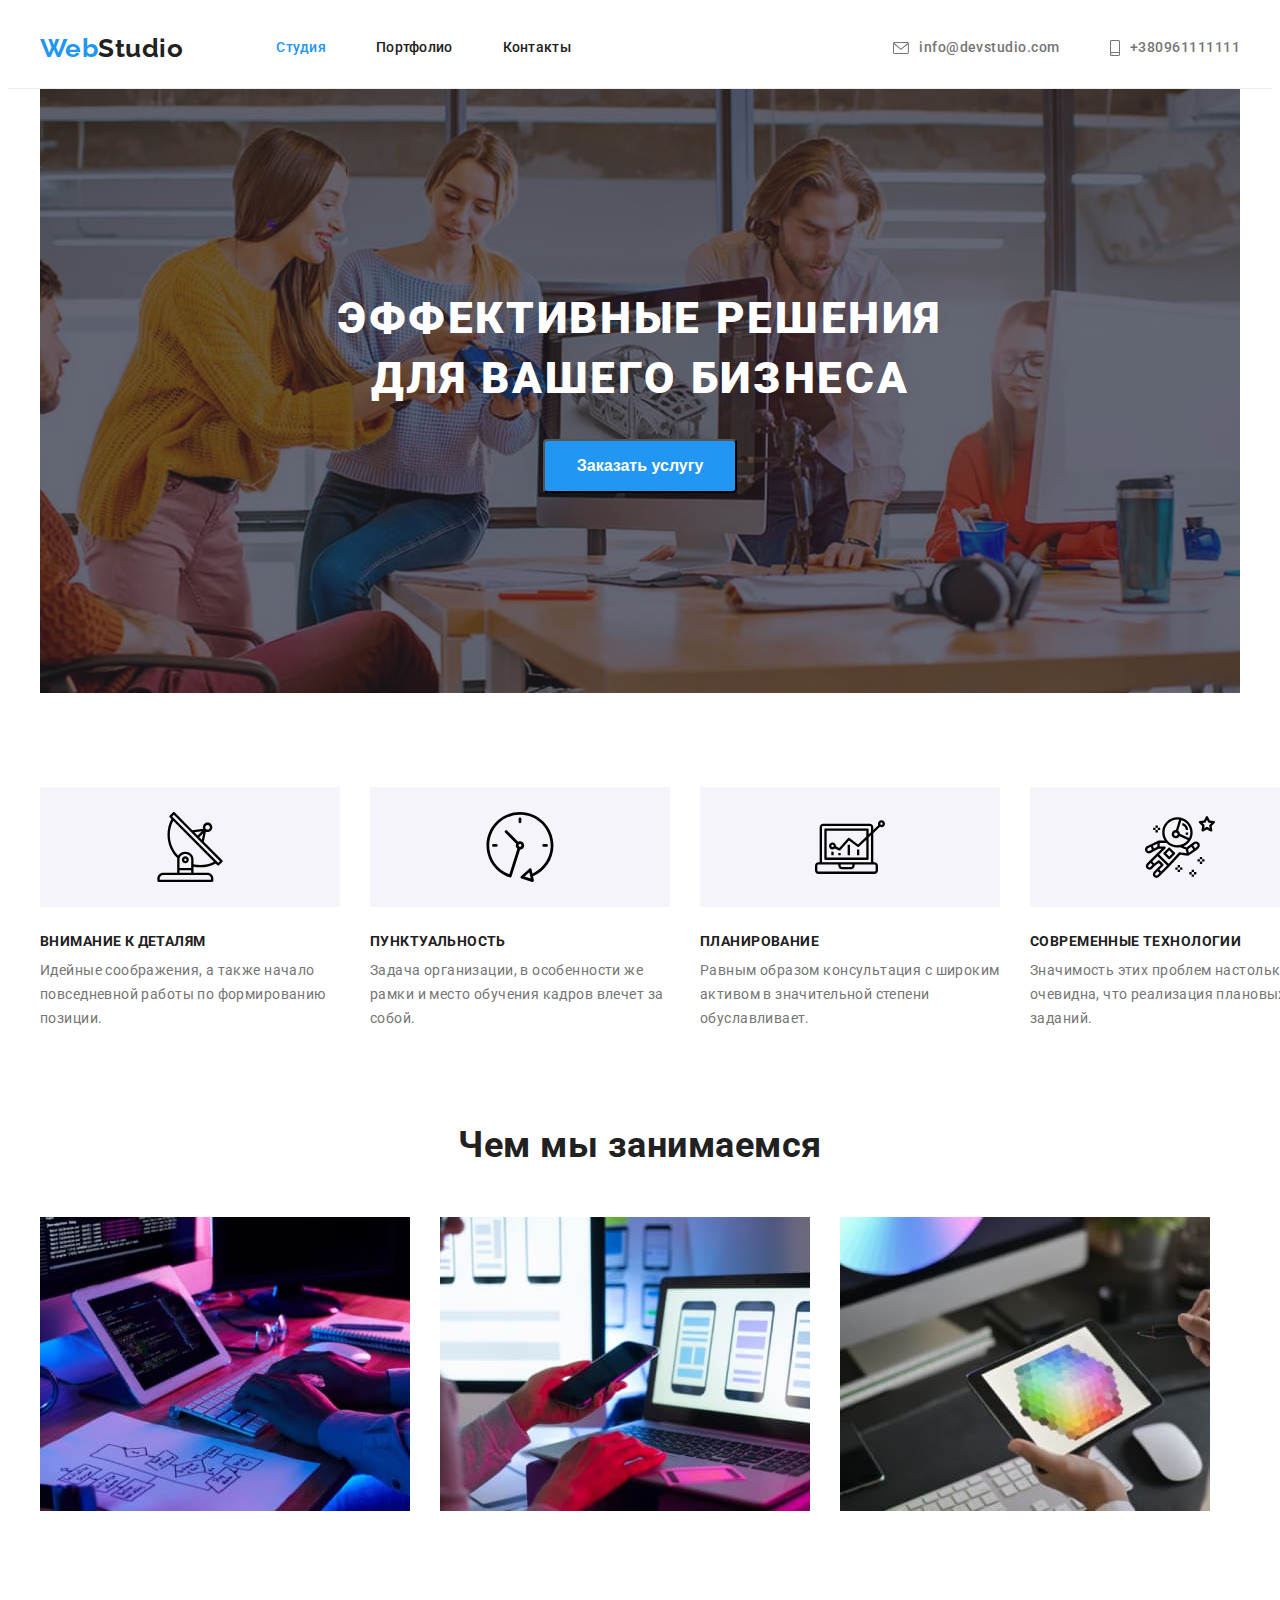
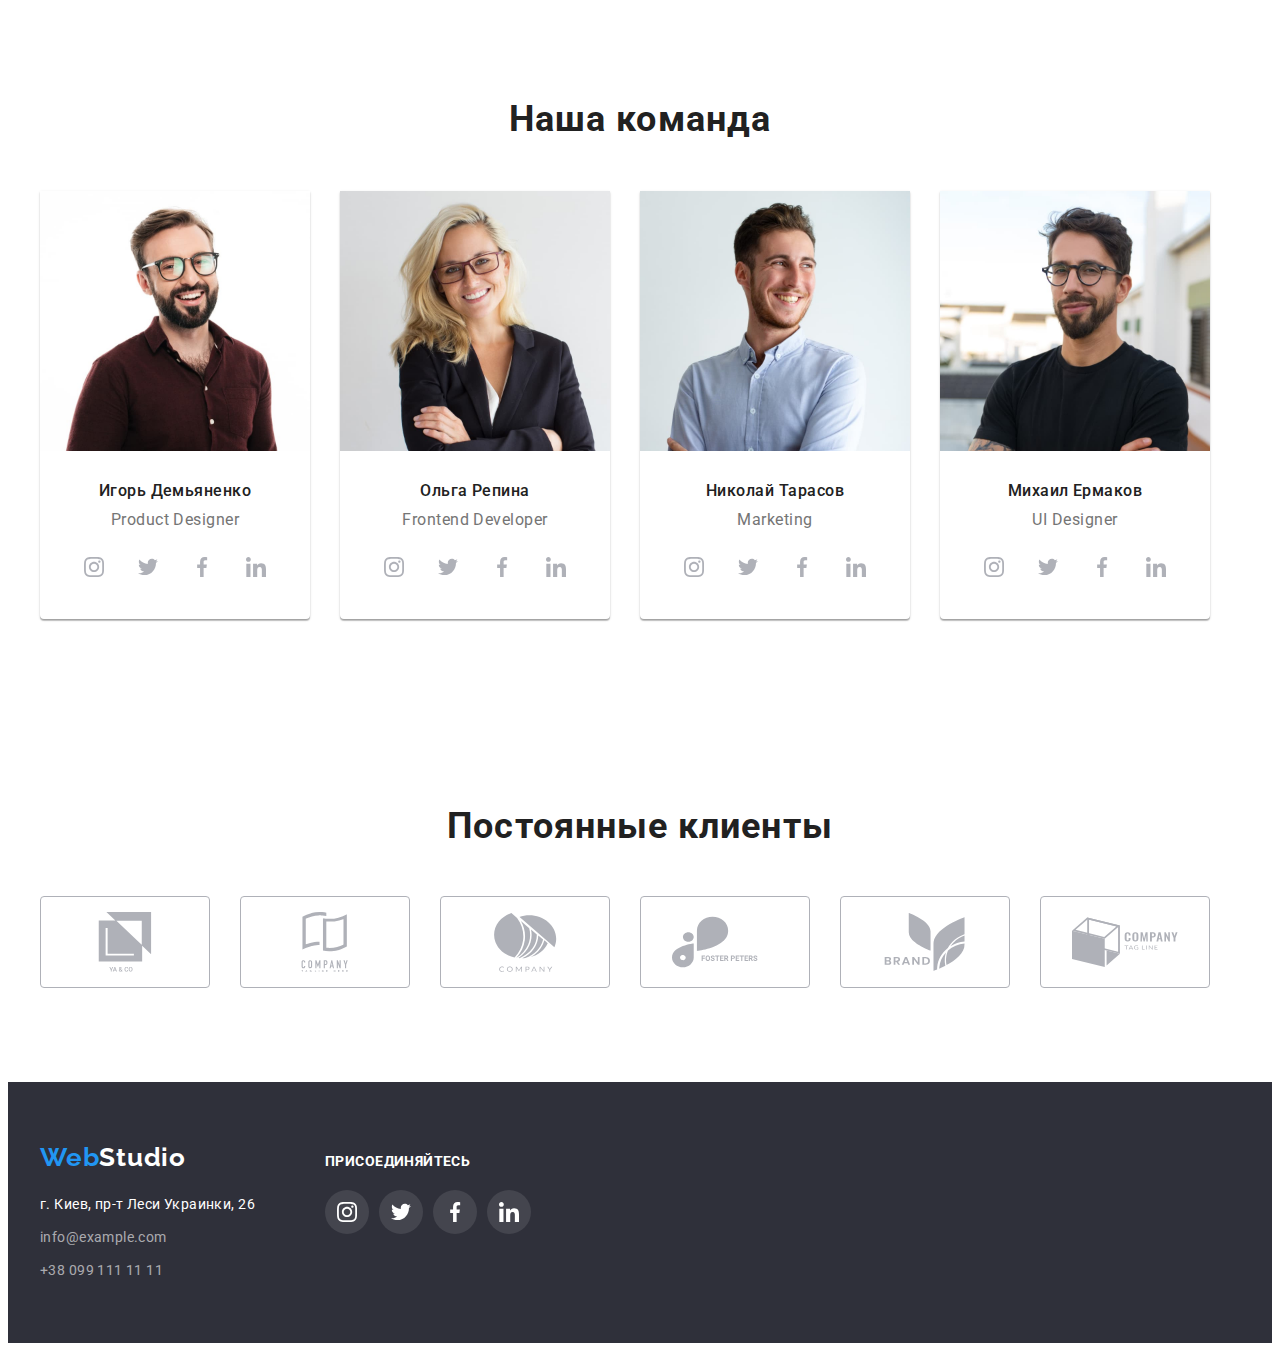
==== index.html @ 0e02078e "start" ====
<!DOCTYPE html>
<html lang="ru">

<head>
    <meta charset="UTF-8">
    <meta http-equiv="X-UA-Compatible" content="IE=edge">
    <meta name="viewport" content="width=device-width, initial-scale=1.0">
    <title>Document</title>
    <link rel="preconnect" href="https://fonts.gstatic.com">
    <link
        href="https://fonts.googleapis.com/css2?family=Raleway:wght@700&family=Roboto:wght@400;500;700;900&display=swap"
        rel="stylesheet">
    <link rel="stylesheet" href="https://cdnjs.cloudflare.com/ajax/libs/modern-normalize/1.1.0/modern-normalize.min.css"
        integrity="sha512-wpPYUAdjBVSE4KJnH1VR1HeZfpl1ub8YT/NKx4PuQ5NmX2tKuGu6U/JRp5y+Y8XG2tV+wKQpNHVUX03MfMFn9Q=="
        crossorigin="anonymous" referrerpolicy="no-referrer" />
    <link rel="stylesheet" href="./css/styles.css" />
</head>

<body>
    <header class="page-header">
        <div class="container main-nav">
            <a href="./index.html" class="logo">
                <span class="logo-accent">Web</span>Studio
            </a>
            <nav>
                <ul class="site-nav list">
                    <li class="item"><a href="" class="link current">Студия</a></li>
                    <li class="item"><a href="./portfolio.html" class="link">Портфолио</a></li>
                    <li class="item"><a href="" class="link">Контакты</a></li>
                </ul>
            </nav>
        <ul class="auth-link">
            <li class="item">
                <a href="mailto:info@devstudio.com" class="link">
                    <svg class="mailto">
                        <use href="./images/sprite.svg#icon-envelope-hover"></use>
                    </svg>
                    info@devstudio.com
                </a>
            </li>
            <li class="item">
                <a href="tel:+380961111111" class="link">
                    <svg class="phone">
                        <use href="./images/sprite.svg#icon-smartphone"></use>
                    </svg>
                    +380961111111
                </a>
            </li>
        </ul>
        </div>
    </header>
    <main>
        <section class="hero">
            <div class="container hero-container">
                <h1 class="hero-title">Эффективные решения<br>для вашего бизнеса</h1>
                <button type="button" class="button">Заказать услугу</button>
            </div>
        </section>
        
        
        <section class="features section">
            <div class="container">
                <ul class="moment">
                    <li class="item">
                        <div class="features-box">
                            <svg class="features-icon">
                                <use href="./images/sprite.svg#icon-antenna-1">
                             </use>
                            </svg>
                        </div>
                        <h3 class="features-title">Внимание к деталям</h3>
                        <p class="features-description">
                            Идейные соображения, а также начало повседневной работы по
                            формированию позиции.
                        </p>
                    </li>
                    <li class="item icon-clock">
                        <div class="features-box">
                            <svg class="features-icon">
                                <use href="./images/sprite.svg#icon-clock-1"></use>
                            </svg>
                        </div>
                        <h3 class="features-title">Пунктуальность</h3>
                        <p class="features-description">
                            Задача организации, в особенности же рамки и место обучения кадров
                            влечет за собой.
                        </p>
                    </li>
                    <li class="item icon-diagram">
                        <div class="features-box">
                            <svg class="features-icon">
                                <use href="./images/sprite.svg#icon-diagram-1"></use>
                            </svg>
                        </div>
                        <h3 class="features-title">Планирование</h3>
                        <p class="features-description">
                            Равным образом консультация с широким активом в значительной
                            степени обуславливает.
                        </p>
                    </li>
                    <li class="item icon-astronaut">
                        <div class="features-box">
                            <svg class="features-icon">
                                <use href="./images/sprite.svg#icon-astronaut-1"></use>
                            </svg>
                        </div>
                        <h3 class="features-title">Современные технологии</h3>
                        <p class="features-description">
                            Значимость этих проблем настолько очевидна, что реализация
                            плановых заданий.
                        </p>
                    </li>
                </ul>
            </div>
        </section>
            <section class="work section">
                <div class="container">
                    <h2 class="section-title">Чем мы занимаемся</h2>
                    <ul class="section-container">
                        <li class="work-img">
                            <img src="./images/keyboard.jpg" alt="клавиатура" width="370" />
                        </li>
                        <li class="work-img">
                            <img src="./images/mobile.jpg" alt="мобила" width="370" />
                        </li>
                        <li class="work-img">
                            <img src="./images/tablet.jpg" alt="планшет" width="370" />
                        </li>
                    </ul>
                </div>
            </section>

        <section class="our-team section">
            <div class="container">
                <h2 class="our-team-title">Наша команда</h2>
                <ul class="our-team-container">
                    <li class="our-team-men">
                        <img src="./images/demiynenko.jpg" alt="демьяненко" width="270" />
                        <div class="our-team-info">
                            <h3 class="our-team-name">Игорь Демьяненко</h3>
                            <p class="our-team-job">Product Designer</p>
                            <ul class="our-team social-list list">
                                <li class="social-item">
                                    <a href="" class="social-link link">
                                        <svg class="social-icon">
                                            <use href="./images/sprite.svg#icon-instagram-2">
                                            </use>
                                        </svg>
                                    </a>
                                </li>
                                <li class="social-item">
                                    <a href="" class="social-link link">
                                        <svg class="social-icon">
                                            <use href="./images/sprite.svg#icon-twitter-1">
                                            </use>
                                        </svg>
                                    </a>
                                </li>
                                <li class="social-item">
                                    <a href="" class="social-link link">
                                        <svg class="social-icon">
                                            <use href="./images/sprite.svg#icon-facebook-1">
                                            </use>
                                        </svg>
                                    </a>
                                </li>
                                <li class="social-item">
                                    <a href="" class="social-link link">
                                        <svg class="social-icon">
                                            <use href="./images/sprite.svg#icon-linkedin-1">
                                            </use>
                                        </svg>
                                    </a>
                                </li>
                            </ul>
                        </div>
                    </li>
                    <li class="our-team-men">
                        <img src="./images/repina.jpg" alt="репина" width="270" />
                        <div class="our-team-info">
                            <h3 class="our-team-name">Ольга Репина</h3>
                            <p class="our-team-job">Frontend Developer</p>
                            <ul class="our-team social-list list">
                                <li class="social-item">
                                    <a href="" class="social-link link">
                                        <svg class="social-icon">
                                            <use href="./images/sprite.svg#icon-instagram-2">
                                            </use>
                                        </svg>
                                    </a>
                                </li>
                                <li class="social-item">
                                    <a href="" class="social-link link">
                                        <svg class="social-icon">
                                            <use href="./images/sprite.svg#icon-twitter-1">
                                            </use>
                                        </svg>
                                    </a>
                                </li>
                                <li class="social-item">
                                    <a href="" class="social-link link">
                                        <svg class="social-icon">
                                            <use href="./images/sprite.svg#icon-facebook-1">
                                            </use>
                                        </svg>
                                    </a>
                                </li>
                                <li class="social-item">
                                    <a href="" class="social-link link">
                                        <svg class="social-icon">
                                            <use href="./images/sprite.svg#icon-linkedin-1">
                                            </use>
                                        </svg>
                                    </a>
                                </li>
                            </ul>
                        </div>
                    </li>
                    <li class="our-team-men">
                        <img src="./images/tarasov.jpg" alt="тарасов" width="270" />
                        <div class="our-team-info">
                            <h3 class="our-team-name">Николай Тарасов</h3>
                            <p class="our-team-job">Marketing</p>
                            <ul class="our-team social-list list">
                                <li class="social-item">
                                    <a href="" class="social-link link">
                                        <svg class="social-icon">
                                            <use href="./images/sprite.svg#icon-instagram-2">
                                            </use>
                                        </svg>
                                    </a>
                                </li>
                                <li class="social-item">
                                    <a href="" class="social-link link">
                                        <svg class="social-icon">
                                            <use href="./images/sprite.svg#icon-twitter-1">
                                            </use>
                                        </svg>
                                    </a>
                                </li>
                                <li class="social-item">
                                    <a href="" class="social-link link">
                                        <svg class="social-icon">
                                            <use href="./images/sprite.svg#icon-facebook-1">
                                            </use>
                                        </svg>
                                    </a>
                                </li>
                                <li class="social-item">
                                    <a href="" class="social-link link">
                                        <svg class="social-icon">
                                            <use href="./images/sprite.svg#icon-linkedin-1">
                                            </use>
                                        </svg>
                                    </a>
                                </li>
                            </ul>
                        </div>
                    </li>
                    <li class="our-team-men">
                        <img src="./images/ermakov.jpg" alt="ермаков" width="270" />
                        <div class="our-team-info">
                            <h3 class="our-team-name">Михаил Ермаков</h3>
                            <p class="our-team-job">UI Designer</p>
                            <ul class="our-team social-list list">
                                <li class="social-item">
                                    <a href="" class="social-link link">
                                        <svg class="social-icon">
                                            <use href="./images/sprite.svg#icon-instagram-2">
                                            </use>
                                        </svg>
                                    </a>
                                </li>
                                <li class="social-item">
                                    <a href="" class="social-link link">
                                        <svg class="social-icon">
                                            <use href="./images/sprite.svg#icon-twitter-1">
                                            </use>
                                        </svg>
                                    </a>
                                </li>
                                <li class="social-item">
                                    <a href="" class="social-link link">
                                        <svg class="social-icon">
                                            <use href="./images/sprite.svg#icon-facebook-1">
                                            </use>
                                        </svg>
                                    </a>
                                </li>
                                <li class="social-item">
                                    <a href="" class="social-link link">
                                        <svg class="social-icon">
                                            <use href="./images/sprite.svg#icon-linkedin-1">
                                            </use>
                                        </svg>
                                    </a>
                                </li>
                            </ul>
                        </div>
                    </li>
                </ul>
            </div>
        </section>
    <section class="section company">
        <div class="container">
            <h2 class="company-title">Постоянные клиенты</h2>
            <ul class="company-container">
                <li class="company-item">
                    <a href="#" class="company-button">
                        <svg class="company-icon">
                            <use href="./images/sprite.svg#icon-group"></use>
                        </svg>
                    </a>
                </li>
                <li class="company-item">
                    <a href="#" class="company-button">
                        <svg class="company-icon">
                            <use href="./images/sprite.svg#icon-group-1"></use>
                        </svg>
                    </a>
                </li>
                <li class="company-item">
                    <a href="#" class="company-button">
                        <svg class="company-icon">
                            <use href="./images/sprite.svg#icon-group-2"></use>
                        </svg>
                    </a>
                </li>
                <li class="company-item">
                    <a href="#" class="company-button">
                        <svg class="company-icon">
                            <use href="./images/sprite.svg#icon-group-3"></use>
                        </svg>
    
                    </a>
                </li>
                <li class="company-item">
                    <a href="#" class="company-button">
                        <svg class="company-icon">
                            <use href="./images/sprite.svg#icon-group-4"></use>
                        </svg>
                    </a>
                </li>
                <li class="company-item">
                    <a href="#" class="company-button">
                        <svg class="company-icon">
                            <use href="./images/sprite.svg#icon-group-5"></use>
                        </svg>
    
                    </a>
                </li>
            </ul>
        </div>
    </section>
    
    
    </main>
    
    <!--Podval-->
    
    <footer class="footer">
        <div class="container">
            <div>
                <a href="./index.html" class="footer-logo"><span class="logo-bloe">Web</span>Studio</a>
                <address>
                    <ul class="footer-adres">
                        <li class="adres"><a class="adres-maps"href="https://goo.gl/maps/9wQ6KAqyyKfsZ3Vw5">г. Киев, пр-т Леси Украинки, 26</a>

                        </li>
                        <li><a href="mailto:info@example.com" class="adres-link">info@example.com</a></li>
                        <li><a href="tel:+380991111111" class="adres-link">+38 099 111 11 11</a></li>
                    </ul>
                </address>
            </div>
            <div class="connect">
                <h3 class="footer-title">Присоединяйтесь</h3>
                <ul class="social-footer-list">
                    <li class="social-footer-item">
                        <a class="social-footer-link" href="#">
                            <svg class="social-footer-icon">
                                <use href="./images/sprite.svg#icon-instagram-2"></use>
                            </svg>
                        </a>
                    </li>
                    <li class="social-footer-item">
                        <a class="social-footer-link" href="#">
                            <svg class="social-footer-icon">
                                <use href="./images/sprite.svg#icon-twitter-1"></use>
                            </svg>
                        </a>
                    </li>
                    <li class="social-footer-item">
                        <a class="social-footer-link" href="#">
                            <svg class="social-footer-icon">
                                <use href="./images/sprite.svg#icon-facebook-1"></use>
                            </svg>
                        </a>
                    </li>
                    <li class="social-footer-item">
                        <a class="social-footer-link" href="#">
                            <svg class="social-footer-icon">
                                <use href="./images/sprite.svg#icon-linkedin-1"></use>
                            </svg>
                        </a>
                    </li>
                </ul>
            </div>
        </div>
    
    </footer>
    </body>
    
    </html>
---- css/styles.css ----
/* цвет основного текста */

/* цвет вторичного текста #757575 */

/* белый цвет текста #FFFFFF */

/* акцент #2196F3 */

/* фон #FFFFFF */
/* вторичный цвет фона #E5E5E5 */

:root {
  --primary-text-color: #757575;
  --title-text-color: #212121;
  --accent-color: #2196f3;
  --primary-white-color: #ffffff;
  --accent-new-color: #ffffff;
}

body {
  background-color: #ffffff;
  color: var(--primary-text-color);
  font-family: Roboto, sans-serif;
  letter-spacing: 0.03em;
  --accent-background-color: #f5f4fa;
}

img {
  max-width: 100%;
  height: auto;
  display: block;
}

h1,
h2,
h3,
p {
  margin: 0;
}

ul {
  padding: 0;
  margin-top: 0;
  margin-bottom: 0;
  list-style: none;
}

.link {
  text-decoration: none;
}

.section {
  padding: 94px 0;
}

.container {
  max-width: 1200px;
  padding-left: 15px;
  padding-right: 15px;
  margin: 0 auto;
}

.page-header {
  border-bottom: 1px solid #ececec;
}

.main-nav {
  display: flex;
  align-items: center;
}

.logo {
  color: var(--title-text-color);
  margin-right: 93px;
  font-family: Raleway;
  font-weight: 700;
  font-size: 26px;
  line-height: 1.19;
  text-decoration: none;
}
.logo:hover,
.logo:focus {
  color: var(--accent-color);
}

.logo-accent {
  color: var(--accent-color);
}

/* site nav */

.site-nav {
  display: flex;
}

.site-nav .link {
  margin-right: 50px;
}

.site-nav .item:last-child {
  margin-right: 0;
}

.site-nav .link {
  display: block;
  padding-top: 32px;
  padding-bottom: 32px;
  color: var(--title-text-color);
  font-weight: 500;
  font-size: 14px;
  line-height: 1.14;
  letter-spacing: 0.02em;
  text-decoration: none;
}

.site-nav .link:hover,
.site-nav .link:focus {
  color: var(--accent-color);
}
.site-nav .link.current {
  color: var(--accent-color);
}

/* auth-link */
.auth-link .link:hover,
.auth-link .link:focus {
  color: var(--accent-color);
}



.auth-link{
  display: flex;
  margin-left: auto;
}

.auth-link .item + .item{
margin-left: 50px;
}

.auth-link .link {
  display: flex;
  color: var(--primary-text-color);
  font-weight: 500;
  font-size: 14px;
  line-height: 1.14;
  text-decoration: none;
  align-items: center;
}

.mailto{
   width: 16px;
   height: 12px;
   margin-right: 10px;
   fill: #757575;
}
.auth-link .link:hover .mailto,
.auth-link .link:focus .mailto, 
.auth-link .link:hover .phone,
.auth-link .link:focus .phone{
fill:var(--accent-color);
}

.phone{
  width: 10px;
  height: 16px;
  margin-right: 10px;
  fill: #757575;
}
.phone:hover,
.phone:focus{
fill:var(--accent-color);
}

/* hero */
.hero-title {
  margin-top: 0;
  margin-bottom: 30px;
  color: var(--accent-new-color);
  font-weight: 900;
  font-size: 44px;
  line-height: 1.36;
  text-align: center;
  letter-spacing: 0.06em;
  text-transform: uppercase;
}

.hero-container {
 text-align: center;  
 background-color: var(--primary-text-color);
 background-image: linear-gradient(rgba(47, 48, 58, 0.4),rgba(47, 48, 58, 0.4)),
 url(../images/working\ area\(1\).jpg);
  background-repeat: no-repeat;
  background-position: center;
  background-size: cover;
  padding: 200px 0;
}

/* Button */
.button {
 
  border-radius: 4px;
  margin-left: auto;
  margin-right: auto;
  padding: 10px 32px;
  background-color: var(--accent-color);
  color: var(--primary-white-color);
  font-weight: 700;
  font-size: 16px;
  line-height: 1.87;
  display: flex;
  align-items: center;
  text-decoration: none;
}

/* feature */
.feature-list .item{
  width: 270px;

}

.feature-list {
  width: calc(100%-90px) / 4);
}

.features {
padding-top: 94px;
  background: #ffffff;
 
}
 
.feature-list {
  display: flex;
  flex-wrap​:​ wrap;,
  padding-left: 0;
}


.feature-list .item:not(:last-child){
  margin-right: 30px;
}


.feature-list .title {
  margin-bottom: 10px;
  color: var(--title-text-color);
  font-weight: 700;
  font-size: 14px;
  line-height: 1.14;
  text-transform: uppercase;
}

.feature-list .text {
  font-size: 14px;
  line-height: 1.71;
}

/* features */
.features {
  background: #FFFFFF;
  padding-bottom: 0;
}

.moment{
  display: flex;
}

 .moment .item:not(:last-child){
  margin-right: 30px;
 }

 .moment .item .features-box{
 display: flex;
 align-items: center;
 justify-content: center;
 height: 120px;
 background-repeat: no-repeat;
 background-position: center;
 background-color: #F5F4FA;
 margin-bottom: 27px;
 }

.moment .item .features-icon{
  height: 70px;
  height: 70px;
}

.features-title {
   margin-bottom: 10px;
   font-size: 14px;
   line-height: 1.14;
   letter-spacing: 0.03em;
   text-transform: uppercase;
   color: var(--title-text-color);
}

 .features-description {
  font-size: 14px;
  line-height: 1.71;
  letter-spacing: 0.03em;
  color: var(--primary-text-color);
}

/* work section */

.work {
  background: #ffffff;
}
.section-container {
  display: flex;
}

.work-img {
  margin-right: 30px;
}

.work-img:last-child {
  margin-right: 0;
}

.section-title {
  margin-bottom: 50px;
  color: var(--title-text-color);
  font-weight: 700;
  font-size: 36px;
  line-height: 1.16;
  text-align: center;
}



/* our-team section */


.our-team-container {
  display: flex;
}

.our-team-men {
  background: #ffffff;
  margin-right: 30px;
  box-shadow: 0px 1px 3px rgba(0, 0, 0, 0.12), 0px 1px 1px rgba(0, 0, 0, 0.14),
    0px 2px 1px rgba(0, 0, 0, 0.2);
  border-radius: 0px 0px 4px 4px;
}

.our-team-men:last-child {
  margin-right: 0;
}

.our-team-title {
  margin-bottom: 50px;
  font-weight: bold;
  font-size: 36px;
  line-height: 1.16;
  text-align: center;
  letter-spacing: 0.03em;
  color: var(--title-text-color);
}

.our-team-info {
  padding: 30px 0;
}

.our-team-name {
  margin-bottom: 10px;
  font-weight: 500;
  font-size: 16px;
  line-height: 1.19;
  text-align: center;
  letter-spacing: 0.03em;
  color: var(--title-text-color);
}

.our-team-job {
  font-size: 16px;
  line-height: 1.19;
  text-align: center;
  letter-spacing: 0.03em;
  color: var(--primary-text-color);
  margin-bottom: 16px;
}

.social-item {
  width: 44px;
  height: 44px;
}

.social-link {
  width: 100%;
  height: 100%;
  border-radius: 50%;
  background-color: #ffffff;
  display: flex;
  align-items: center;
  justify-content: center;
}

.social-link:hover,
.social-link:focus {
  background-color:var(--accent-color) ;
}

.social-link:hover .social-icon,
.social-link:focus .social-icon {
  fill: #ffffff;
}

.social-list {
  display: flex;
  justify-content: center;

}

.social-item + .social-item {
  margin-left: 10px;
}

.social-icon {
  width: 20px;
  height: 20px;
  fill: #AFB1B8;
}


/*Постоянные клиенты*/

 .company-container{
   display: flex;
 }

.company-title{
font-family: Roboto;
font-style: normal;
font-weight: bold;
font-size: 36px;
line-height: 1.1;
text-align: center;
letter-spacing: 0.03em;
margin-bottom: 50px;
color: #212121;
}


.company-item{
  display: flex;
  justify-content: center;
  width: 170px;
  height: 92px;
  margin-right: 30px;
  
  box-sizing: border-box;
  align-items: center;
  border-radius: 4px;
}

.company-button{
  display: flex;
  align-items: center;
  justify-content: center;
  width: 170px;
  height: 92px;
  box-sizing: border-box;
  align-items: center;
  border-radius: 4px;
  border: 1px solid #AFB1B8;
}


.company-item:last-child{
  margin-right: 0;
} 

.company-icon{
  width:106px;
  height: 60px;
  fill:#afb1b8 ;
}

.company-button:hover .company-icon,
.company-button:focus .company-icon {
   fill: #2196F3;
}

.company-button:hover,
.company-button:focus {
 border-color: #2196F3;
}

 /* footer */

.footer{
  background-color: #2F303A;
  padding-top: 60px;
  padding-bottom: 60px;
}


.footer-logo{
  display: inline-block;
  margin-bottom: 20px;
  color:var(--accent-new-color);
  font-family: Raleway;
  font-weight: 700;
  font-size: 26px;
  line-height: 1.19;
  letter-spacing: 0.03em;
  text-decoration: none;
}

.logo-bloe {
  display: inline-block;
  color:var(--accent-color);
  font-family: Raleway;
  font-weight: 700;
  font-size: 26px;
  line-height: 1.19;
  letter-spacing: 0.03em;
  text-decoration: none;
}

.adres .adres-maps {
 color: var(--accent-new-color);
 padding-top: 20px;
 font-family: Roboto;
 font-style: normal;
 font-size: 14px;
 line-height: 1.71;
 letter-spacing: 0.03em;
  text-decoration: none;
}

.footer .adres-link:hover,
.footer .adres-link:focus {
  color: var(--accent-color);
}

.footer .adres-link {
  display: inline-block;
 margin-top: 9px;
 font-style: normal;
 font-size: 14px;
 line-height: 1.71;
 letter-spacing: 0.03em;
 color: rgba(255, 255, 255, 0.6);
 text-decoration: none;
}

.footer .container{
  display: flex;
  align-items: baseline;
}

.footer-title{
  font-family: Roboto;
font-style: normal;
font-weight: bold;
font-size: 14px;
line-height: 1.14;
letter-spacing: 0.03em;
text-transform: uppercase;
margin-bottom: 20px;
color: #FFFFFF;
}

.social-footer-list{
  display: flex;
}

.social-footer-link {
  width: 44px;
  height: 44px;
  border-radius: 100%;
  margin-right: 10px;
   background: rgba(255, 255, 255, 0.1);
   display: flex;
   align-items: center;
   justify-content: center;
}

.social-footer-link:hover,
.social-footer-link:focus {
  background: #2196F3;
}

.social-footer-item:last-child{
  margin-right: 0;
} 

.social-footer-icon{
  width: 20px;
  height: 20px;
  fill: #FFFFFF;
}

.connect{
  margin-left: 70px;
}

/* portfolio */

/* pagination-list */
.pagination {
  display: flex;
  justify-content: center;
}
.pagination {
  margin-bottom: 50px;
}
.pagination .button-wrapper:not(:last-child) {
  margin-right: 8px;
}
.pagination .button {
  border: 0;
  padding: 6px 22px;
  color: var(--title-text-color);
  background-color: var(--accent-background-color);
  font-family: Roboto;
  font-style: normal;
  font-weight: 500;
  font-size: 16px;
  line-height: 1.62;
  text-align: center;
  letter-spacing: 0.03em;
  cursor: pointer;
}
.pagination .button.primary {
  box-shadow: 0px 3px 1px rgba(0, 0, 0, 0.1), 0px 1px 2px rgba(0, 0, 0, 0.08),
    0px 2px 2px rgba(0, 0, 0, 0.12);
  color: var(--accent-new-color);
  background-color: var(--accent-color);
  font-family: Roboto;
  font-style: normal;
  font-weight: 500;
  font-size: 16px;
  line-height: 1.62;
  text-align: center;
  letter-spacing: 0.03em;
}
.pagination .button:hover {
 box-shadow: 0px 4px 4px rgba(0, 0, 0, 0.15);
  background-color: var(--accent-color);
  color: var(--accent-new-color);
}
.project {
  display: flex;
  flex-wrap: wrap;
  justify-content: center;
}
.element:nth-child(3n) {
  margin-right: 0px;
}
.element:nth-last-child(-n + 3n) {
  margin-bottom: 0px;
}
.project .project-link {
  text-decoration: none;
  display: block;
}
.project .project-title {
  margin-bottom: 4px;
  color: var(--title-text-color);
  font-weight: 700;
  font-size: 18px;
  line-height: 2;
  letter-spacing: 0.06em;
}
.project .text {
  color: var(--primary-text-color);
  font-size: 16px;
  line-height: 1.87;
}
.project .project-info {
  border: 1px solid #eeeeee;
  border-top: 0;
  padding: 20px 24px;
}

.element {
  margin-right: 30px;

}

.element:hover{
   box-shadow: 0px 1px 1px rgba(0, 0, 0, 0.12), 0px 4px 4px rgba(0, 0, 0, 0.06), 1px 4px 6px rgba(0, 0, 0, 0.16);
 }

 .element:nth-child(-n + 6)  {
   margin-bottom: 30px;
 }
.project .element {
  calc((100%-90px) /3);
}
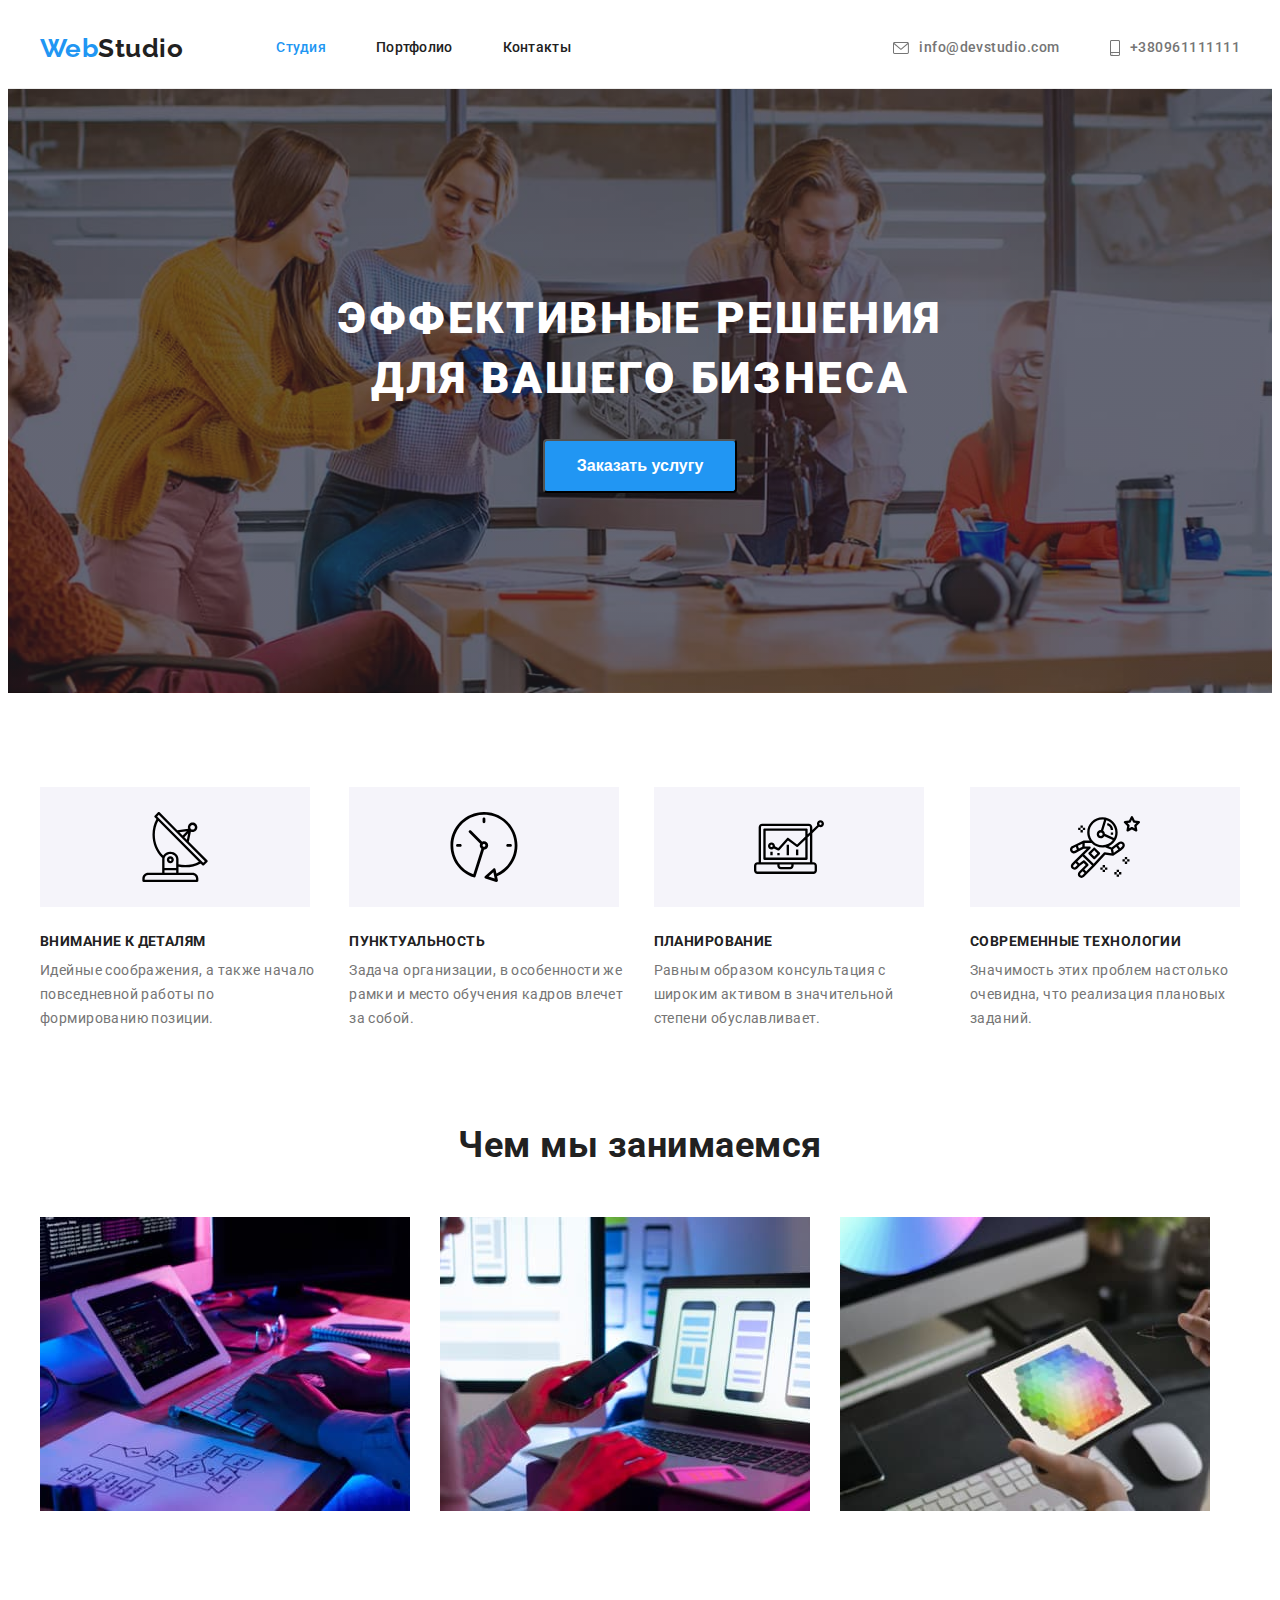
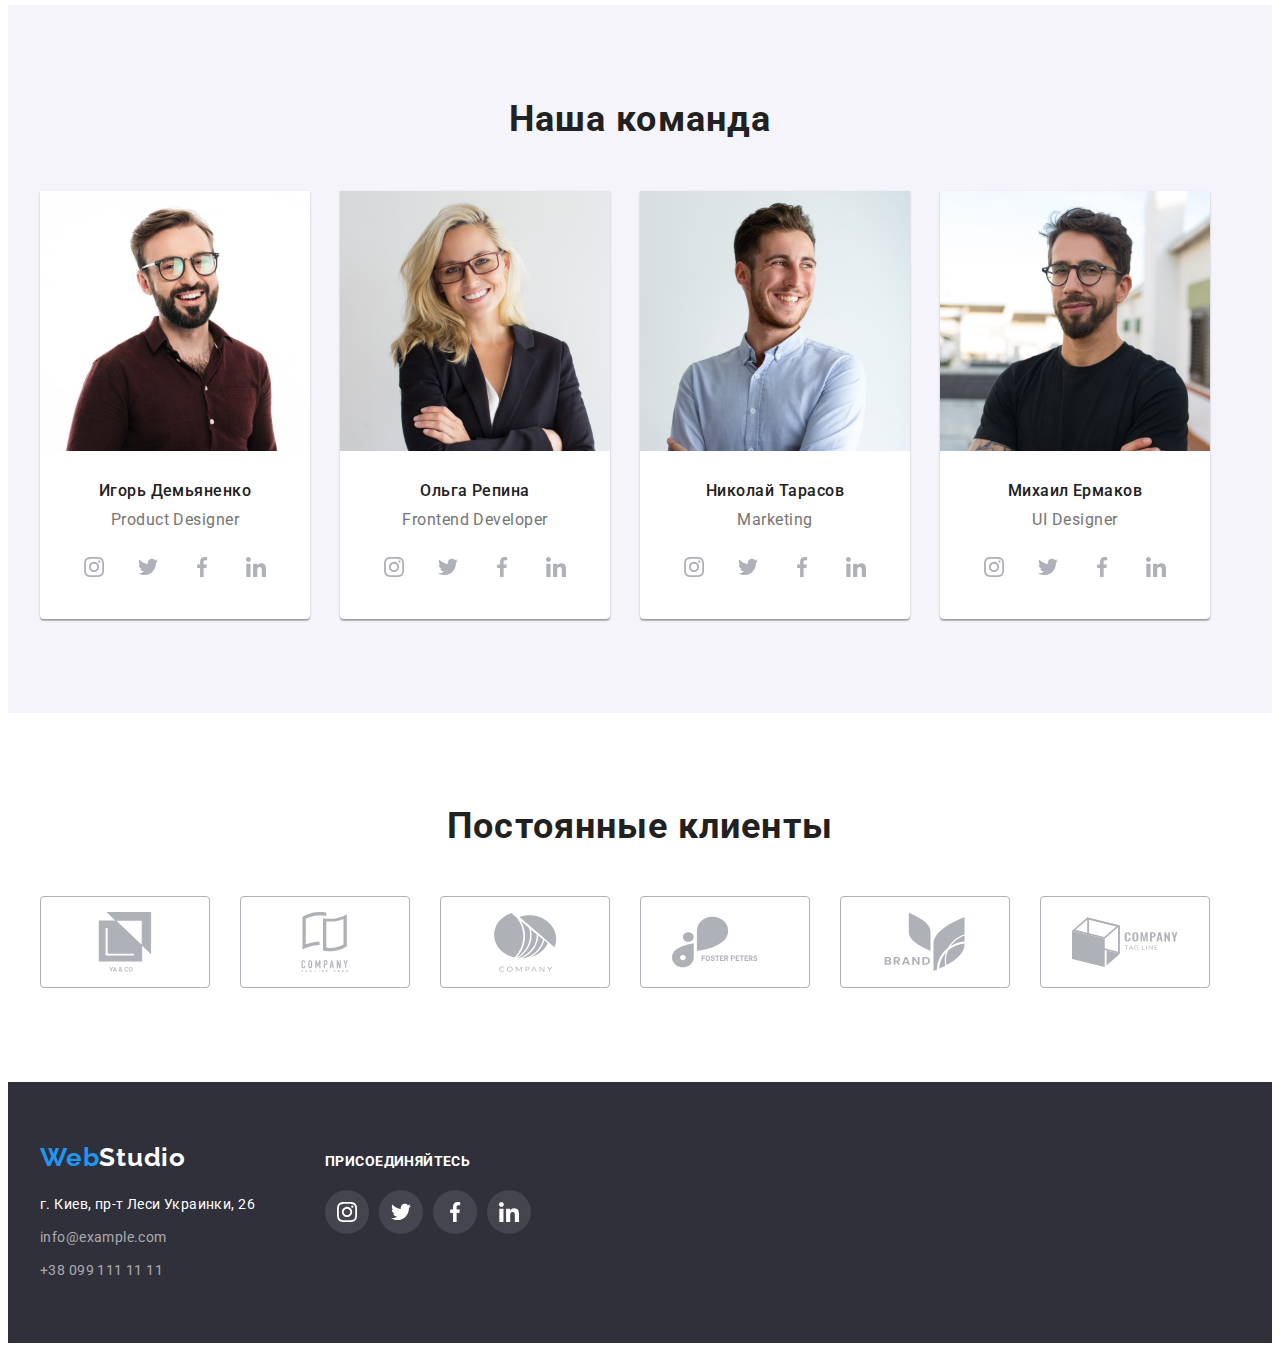
==== commit 9c707b35: "на hero переставлен фон" ====
--- a/index.html
+++ b/index.html
@@ -57,7 +57,7 @@
             </div>
         </section>
         
-        
+       
         <section class="features section">
             <div class="container">
                 <ul class="moment">
@@ -113,6 +113,7 @@
                 </ul>
             </div>
         </section>
+       
             <section class="work section">
                 <div class="container">
                     <h2 class="section-title">Чем мы занимаемся</h2>
@@ -130,7 +131,7 @@
                 </div>
             </section>
 
-        <section class="our-team section">
+        <section class="our-team-section section">
             <div class="container">
                 <h2 class="our-team-title">Наша команда</h2>
                 <ul class="our-team-container">
--- a/css/styles.css
+++ b/css/styles.css
@@ -185,7 +185,7 @@
   text-transform: uppercase;
 }
 
-.hero-container {
+.hero {
  text-align: center;  
  background-color: var(--primary-text-color);
  background-image: linear-gradient(rgba(47, 48, 58, 0.4),rgba(47, 48, 58, 0.4)),
@@ -214,7 +214,7 @@
 }
 
 /* feature */
-.feature-list .item{
+.features-box {
   width: 270px;
 
 }
@@ -263,9 +263,10 @@
 
 .moment{
   display: flex;
-}
-
- .moment .item:not(:last-child){
+   
+}
+
+ .moment .item:not(:last-child) {
   margin-right: 30px;
  }
 
@@ -280,9 +281,8 @@
  margin-bottom: 27px;
  }
 
-.moment .item .features-icon{
-  height: 70px;
-  height: 70px;
+.moment .item .features-icon {
+   height: 70px;
 }
 
 .features-title {
@@ -330,6 +330,11 @@
 
 
 /* our-team section */
+
+.our-team-section {
+  background-color: var(--accent-background-color);
+  
+}
 
 
 .our-team-container {
@@ -637,7 +642,8 @@
   text-align: center;
   letter-spacing: 0.03em;
 }
-.pagination .button:hover {
+.pagination .button:hover,
+.pagination .button:focus {
  box-shadow: 0px 4px 4px rgba(0, 0, 0, 0.15);
   background-color: var(--accent-color);
   color: var(--accent-new-color);
